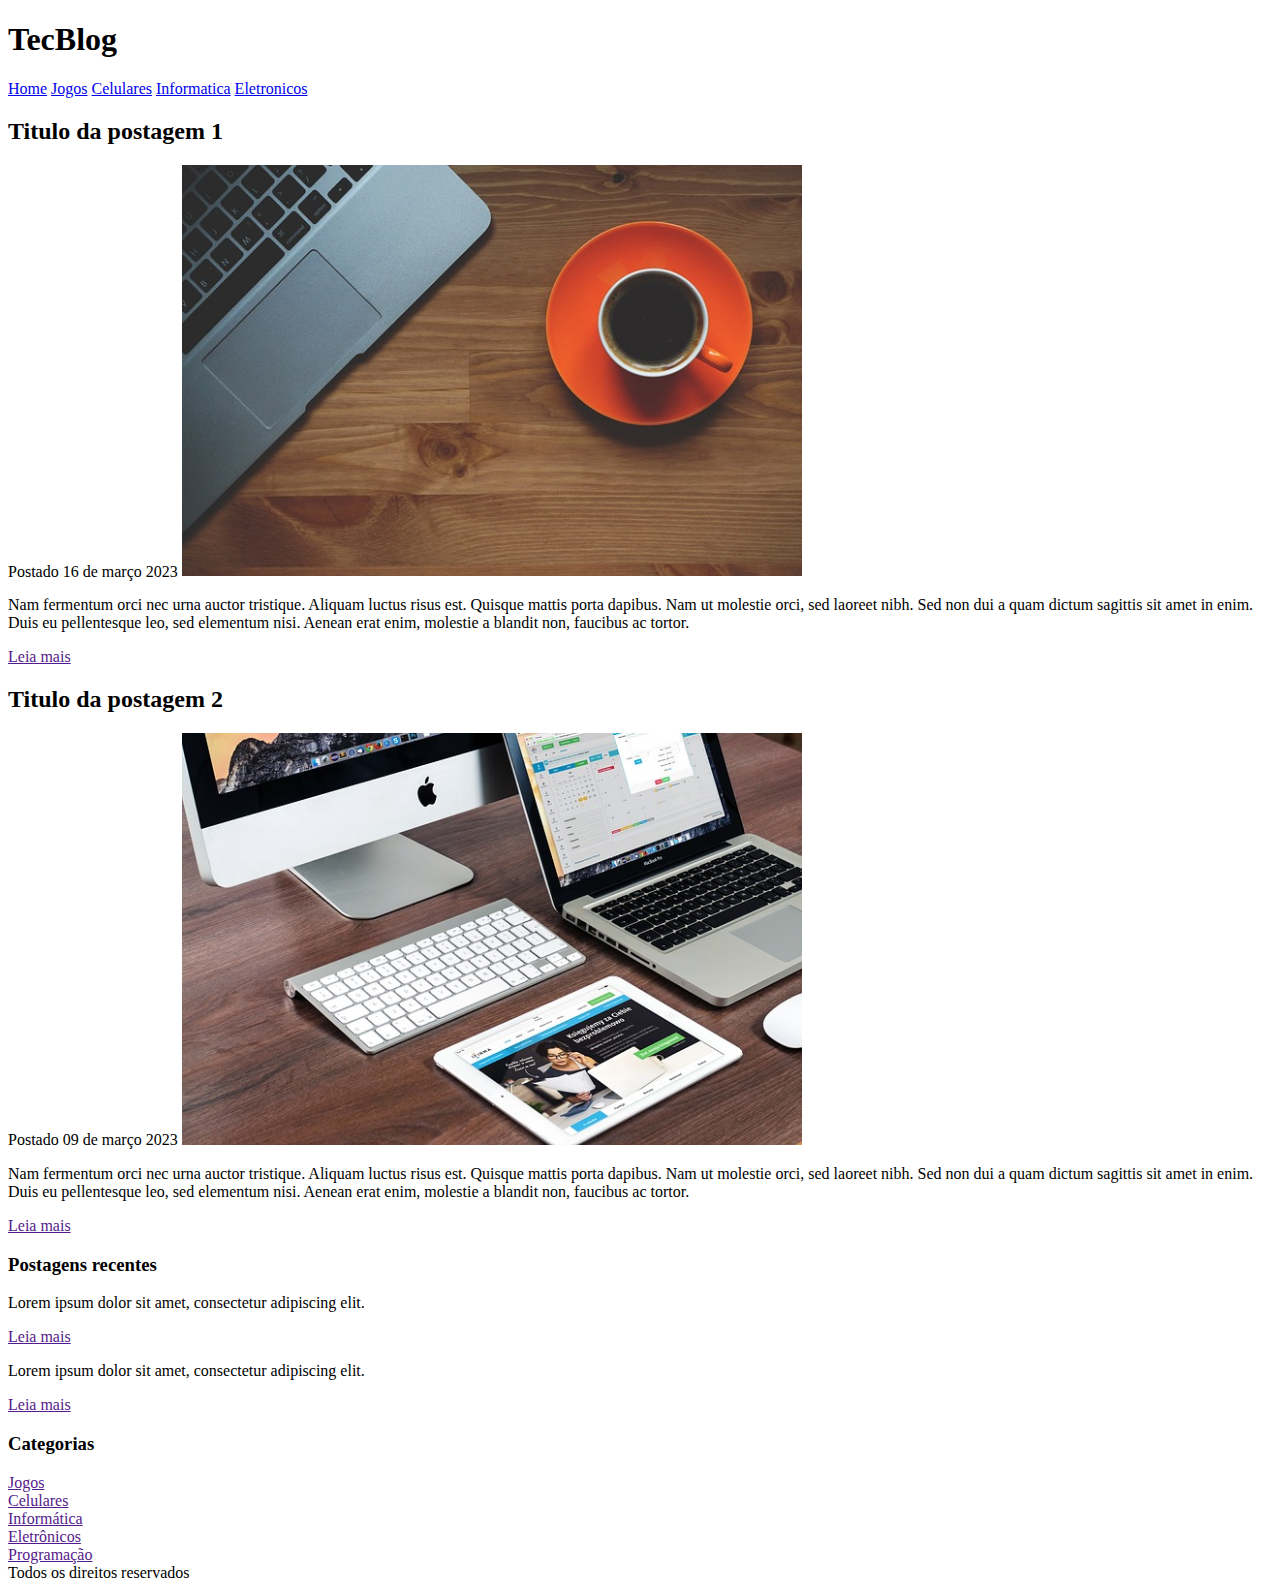
==== index.html @ addf650d "primeiro commit" ====
<!DOCTYPE html>
<html lang="en">
<head>

    <title>TecBlog - O seu Blog de tecnologia</title>
    <meta charset="UTF-8">
    <link rel="stylesheet" type="text/css" href="css/estilo.css">

</head>
<body>
    
    <div id="area-cabecalho">
        <div id="area-logo">
            <h1>Tec<span class="branco">Blog</span></h1>
        </div>
        <div id="area-menu">
            <a href="index.html">Home</a>
            <a href="jogos.html">Jogos</a>
            <a href="celulares.html">Celulares</a>
            <a href="informatica.html">Informatica</a>
            <a href="eletronicos.html">Eletronicos</a>
        </div>

    </div>

    <div id="area-principal">

        <div id="area-postagens">

            <!-- Abertura postagem -->
            <div class="postagem">
                <h2>Titulo da postagem 1</h2>
                <span class="data-postagem">Postado 16 de março 2023</span>
                <img width="620px" src="./imagens/imagem1.jpg" alt="imagem1">
                <p>
                    Nam fermentum orci nec urna auctor tristique. Aliquam luctus risus est. Quisque mattis porta dapibus. Nam ut molestie orci, sed laoreet nibh. Sed non dui a quam dictum sagittis sit amet in enim. Duis eu pellentesque leo, sed elementum nisi. Aenean erat enim, molestie a blandit non, faucibus ac tortor.
                </p>
                <a href="">Leia mais</a>
            </div><!--// Fechamento postagem -->

            <!-- Abertura postagem -->
            <div class="postagem">
                <h2>Titulo da postagem 2</h2>
                <span class="data-postagem">Postado 09 de março 2023</span>
                <img width="620px" src="./imagens/imagem2.jpg" alt="imagem1">
                <p>
                    Nam fermentum orci nec urna auctor tristique. Aliquam luctus risus est. Quisque mattis porta dapibus. Nam ut molestie orci, sed laoreet nibh. Sed non dui a quam dictum sagittis sit amet in enim. Duis eu pellentesque leo, sed elementum nisi. Aenean erat enim, molestie a blandit non, faucibus ac tortor.
                </p>
                <a href="">Leia mais</a>
            </div><!--// Fechamento postagem -->

        </div>

        <div id="area-lateral">

            <div class="conteudo-lateral">
                <h3>Postagens recentes</h3>
                <div class="postagem-lateral">
                   <p>Lorem ipsum dolor sit amet, consectetur adipiscing elit.</p> 
                   <a href="">Leia mais</a>
                </div>

                <div class="postagem-lateral" style="border-bottom: none;">
                   <p>Lorem ipsum dolor sit amet, consectetur adipiscing elit.</p> 
                   <a href="">Leia mais</a>
                </div>
            </div>

            <div class="conteudo-lateral">
                <h3>Categorias</h3>
                
                <div>
                    <a href="">Jogos</a><br>
                    <a href="">Celulares</a><br>
                    <a href="">Informática</a><br>
                    <a href="">Eletrônicos</a><br>
                    <a href="">Programação</a><br>
                </div>
                
            </div>

        </div>

        <div id="rodape">
            Todos os direitos reservados
        </div>

    </div>

</body>
</html>
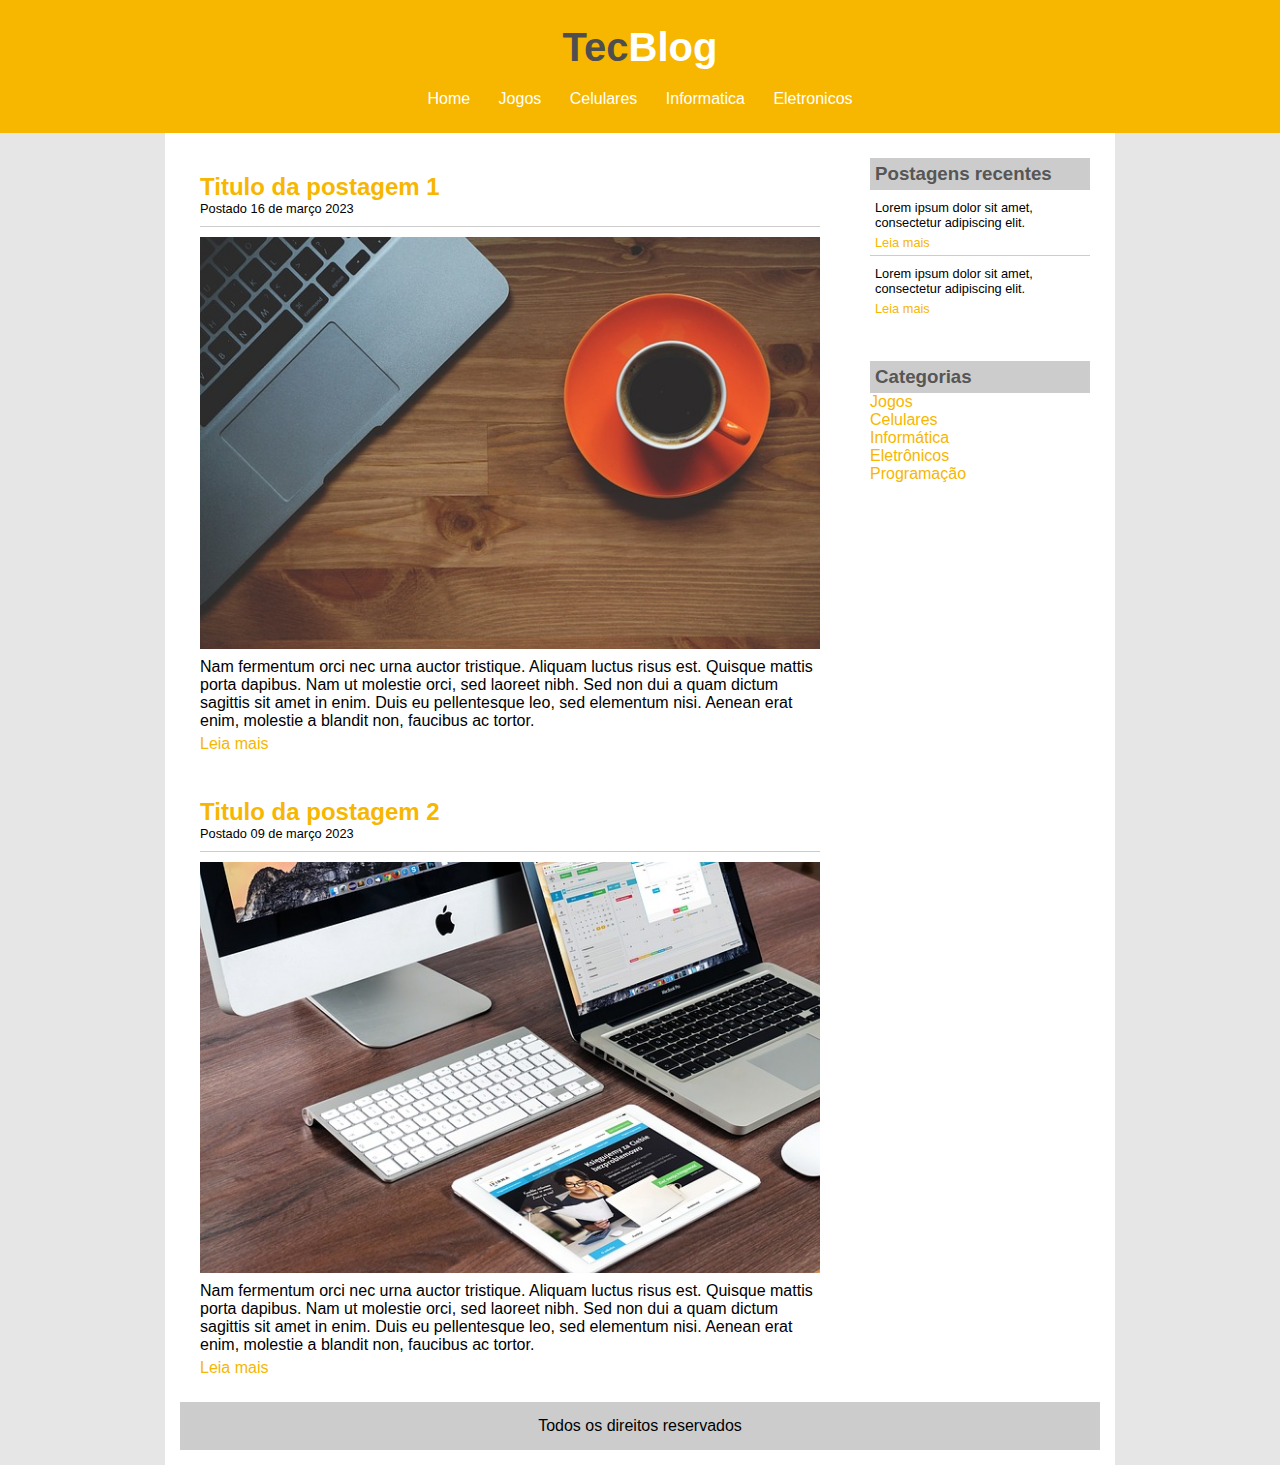
==== commit 71d1ebb5: "Update index.html" ====
--- a/index.html
+++ b/index.html
@@ -4,7 +4,7 @@
 
     <title>TecBlog - O seu Blog de tecnologia</title>
     <meta charset="UTF-8">
-    <link rel="stylesheet" type="text/css" href="css/estilo.css">
+    <link rel="stylesheet" type="text/css" href="Css/estilo.css">
 
 </head>
 <body>
@@ -47,7 +47,7 @@
                     Nam fermentum orci nec urna auctor tristique. Aliquam luctus risus est. Quisque mattis porta dapibus. Nam ut molestie orci, sed laoreet nibh. Sed non dui a quam dictum sagittis sit amet in enim. Duis eu pellentesque leo, sed elementum nisi. Aenean erat enim, molestie a blandit non, faucibus ac tortor.
                 </p>
                 <a href="">Leia mais</a>
-            </div><!--// Fechamento postagem -->
+            </div><!--// Fechamento postagem //-->
 
         </div>
 
@@ -88,4 +88,4 @@
     </div>
 
 </body>
-</html>+</html>
--- a/Css/estilo.css
+++ b/Css/estilo.css
@@ -0,0 +1,123 @@
+/* Reset de formatação */
+* {
+    margin: 0;
+    padding: 0;
+}
+
+body {
+    font-size: 1em;
+    font-family: 'Trebuchet MS', 'Lucida Sans Unicode', Helvetica, sans-serif;
+    background: #e6e6e6;
+}
+
+/* ############## LAYOUTS ############## */
+
+#area-cabecalho {
+    background-color: #f7b600;
+    padding: 15px;
+    text-align: center;
+}
+
+#area-logo, #area-menu {
+    padding: 10px;
+}
+
+#area-principal {
+    background: white;
+    width: 920px;
+    margin: 0 auto;
+    padding: 15px;
+}
+
+#area-postagens {
+    width: 660px;
+    float: left;
+}
+
+#area-lateral {
+    width: 240px;
+    float: right;
+}
+
+.postagem {
+    padding: 20px;
+    margin-bottom: 20px;
+    background: white;
+}
+
+.postagem, p {
+    margin: 5px auto;
+}
+
+.conteudo-lateral {
+    background: white;
+    padding: 10px;
+    margin-bottom: 20px;
+}
+
+.postagem-lateral {
+    font-size: 0.8em;
+    padding: 5px;
+    border-bottom: 1px solid #ccc;
+}
+
+#rodape {
+    clear: both;
+    text-align: center;
+    padding: 15px;
+    background: #ccc;
+}
+
+/* ############## FORMATAÇÃO MENU ############## */
+
+a {
+    text-decoration: none;
+}
+
+a:link, a:visited {
+    color: #f7b600;
+}
+
+a:hover {
+    text-decoration: underline;
+}
+
+#area-cabecalho a:link, #area-cabecalho a:visited {
+    color: #fff;
+    padding: 8px 12px;
+}
+
+#area-cabecalho a:hover {
+    color: #f7b600;
+    background: #fff;
+    text-decoration: none;
+}
+
+/* ############## FORMATAÇÕES GERAIS ############## */
+
+h1 {
+    color: #4e4e4e;
+    font-size: 2.5em;
+}
+
+h2 {
+    color: #f7b600;
+}
+
+h3 {
+    color: #565656;
+    background: #ccc;
+    padding: 5px;
+}
+
+.branco {
+    color: white;
+}
+
+.data-postagem {
+    font-size: 0.8em;
+    border-bottom: 1px solid #ccc;
+    padding-bottom: 10px;  
+    margin-bottom: 10px;
+    display: block;
+}
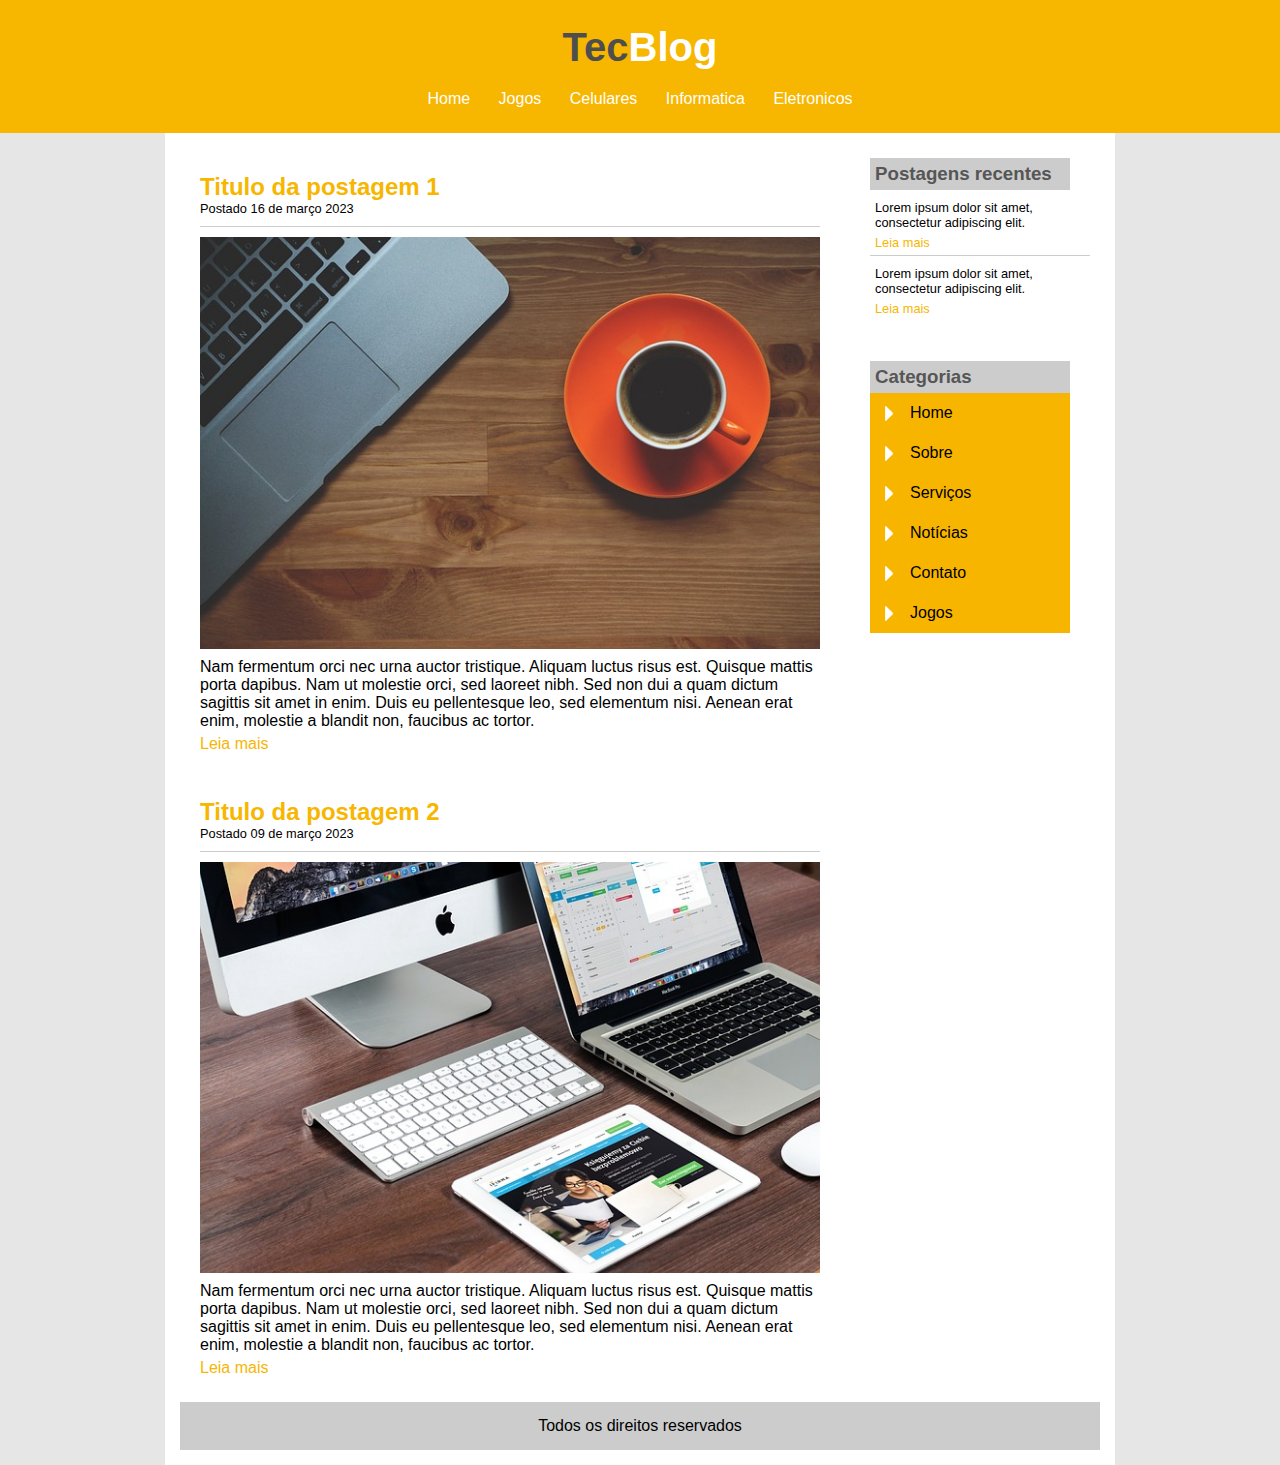
==== commit 4fa876d6: "add menu" ====
--- a/index.html
+++ b/index.html
@@ -69,12 +69,15 @@
             <div class="conteudo-lateral">
                 <h3>Categorias</h3>
                 
-                <div>
-                    <a href="">Jogos</a><br>
-                    <a href="">Celulares</a><br>
-                    <a href="">Informática</a><br>
-                    <a href="">Eletrônicos</a><br>
-                    <a href="">Programação</a><br>
+                <div  id="navegacao">
+                    <ul>
+                        <li class="home"><a href="index.html">Home</a></li>
+                        <li class="sobre"><a href="sobre.html">Sobre</a></li>
+                        <li class="servicos"><a href="servicos.html">Serviços</a></li>
+                        <li class="noticias"><a href="noticias.html">Notícias</a></li>
+                        <li class="contato"><a href="contato.html">Contato</a></li>
+                        <li class="jogos"><a href="jogos.html">Jogos</a></li>
+                    </ul>
                 </div>
                 
             </div>
--- a/Css/estilo.css
+++ b/Css/estilo.css
@@ -69,7 +69,6 @@
 }
 
 /* ############## FORMATAÇÃO MENU ############## */
-
 a {
     text-decoration: none;
 }
@@ -93,6 +92,36 @@
     text-decoration: none;
 }
 
+#navegacao ul {
+    margin: 0px;
+    padding: 0px;
+    list-style-type: none;
+}
+#navegacao ul a {
+    width: 200px;
+    height: 40px;
+    display: block;
+    color: black;
+    text-decoration: none;
+    text-indent: 40px;
+    line-height: 40px;
+    background: #f7b600 url(../imagens/menu.png) no-repeat left bottom;
+}
+
+#navegacao a:hover {
+    background-position: right bottom;
+    background-color: #ff9200;
+    color: #fff;
+}
+
+#home #navegacao .home a, 
+#sobre #navegacao .sobre a, 
+#servicos #navegacao .servicos a {
+    background-position: right bottom;
+    background-color: #ff9200;
+    color: #fff;
+}
+
 /* ############## FORMATAÇÕES GERAIS ############## */
 
 h1 {
@@ -108,6 +137,7 @@
     color: #565656;
     background: #ccc;
     padding: 5px;
+    width: 190px;
 }
 
 .branco {
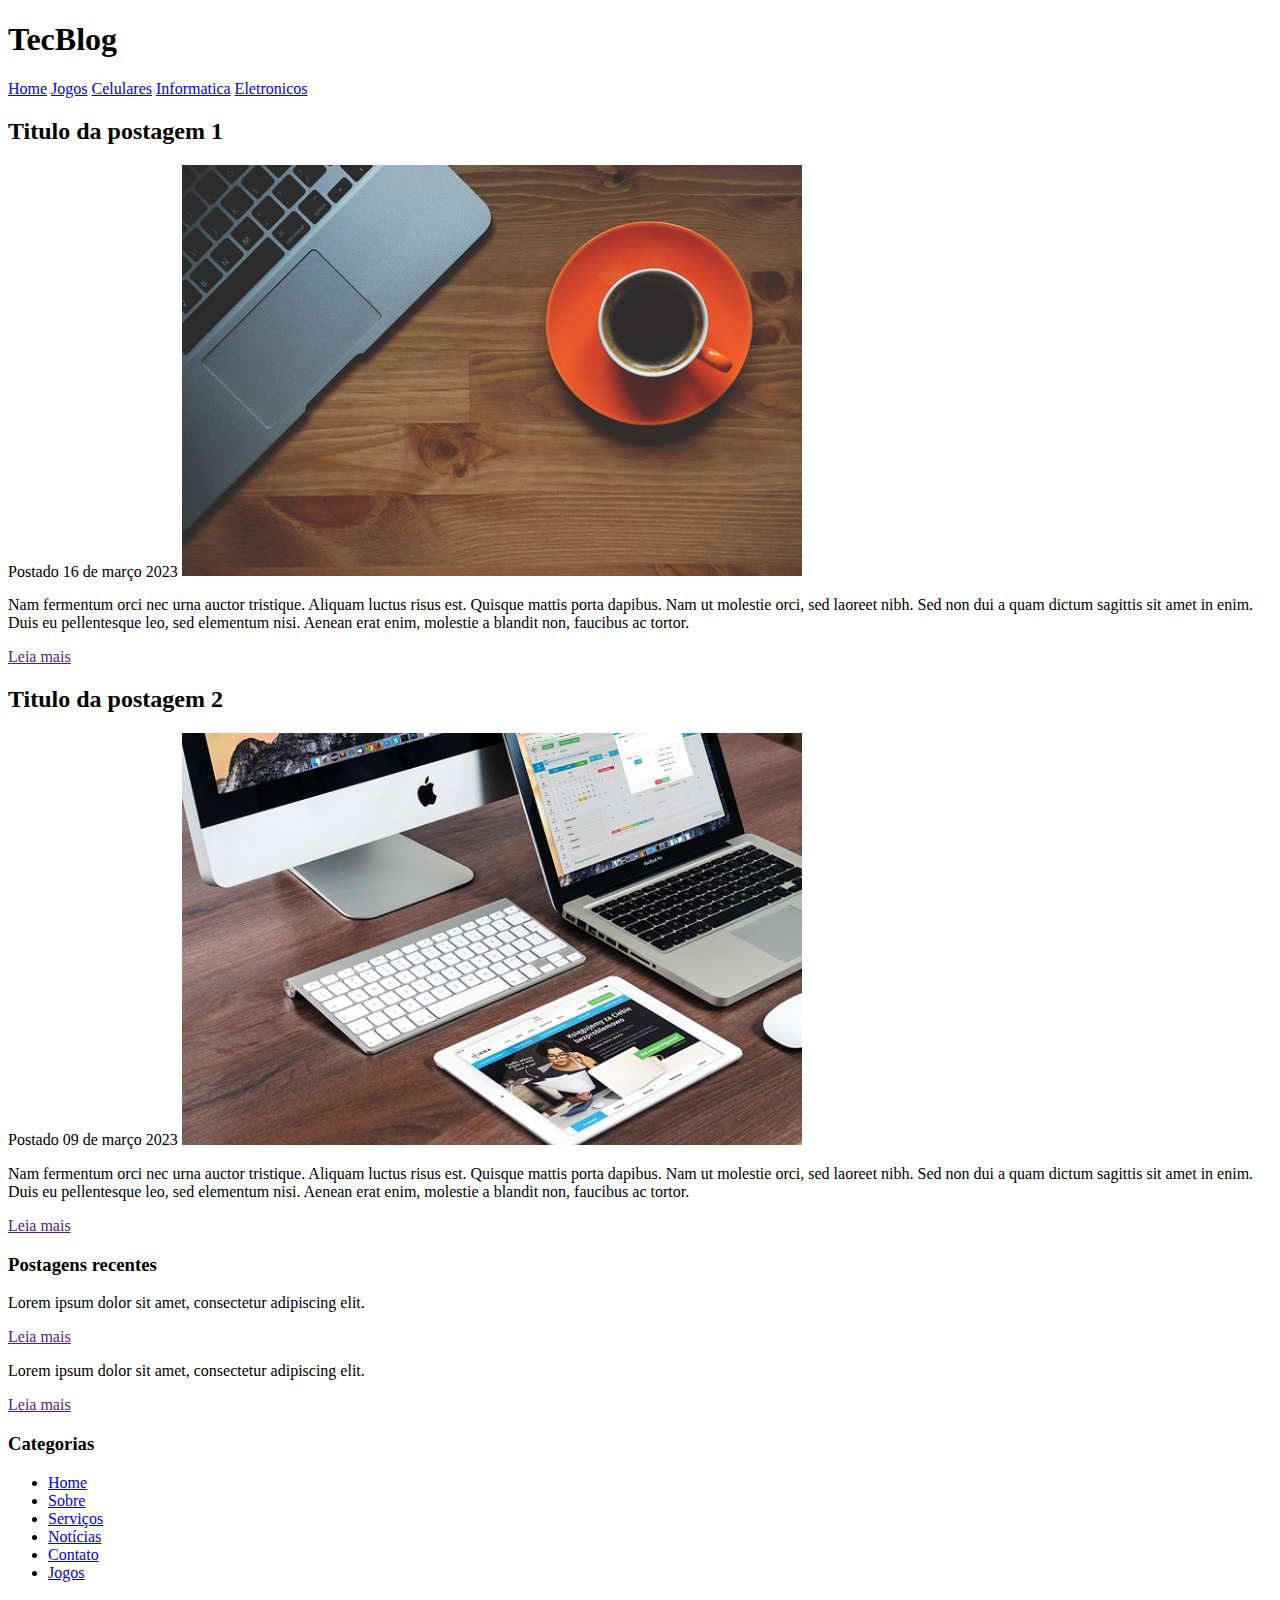
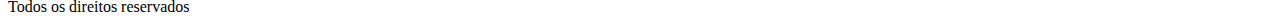
==== commit d5901e97: "update index.html" ====
--- a/index.html
+++ b/index.html
@@ -4,7 +4,7 @@
 
     <title>TecBlog - O seu Blog de tecnologia</title>
     <meta charset="UTF-8">
-    <link rel="stylesheet" type="text/css" href="Css/estilo.css">
+    <link rel="stylesheet" type="text/css" href="css/estilo.css">
 
 </head>
 <body>
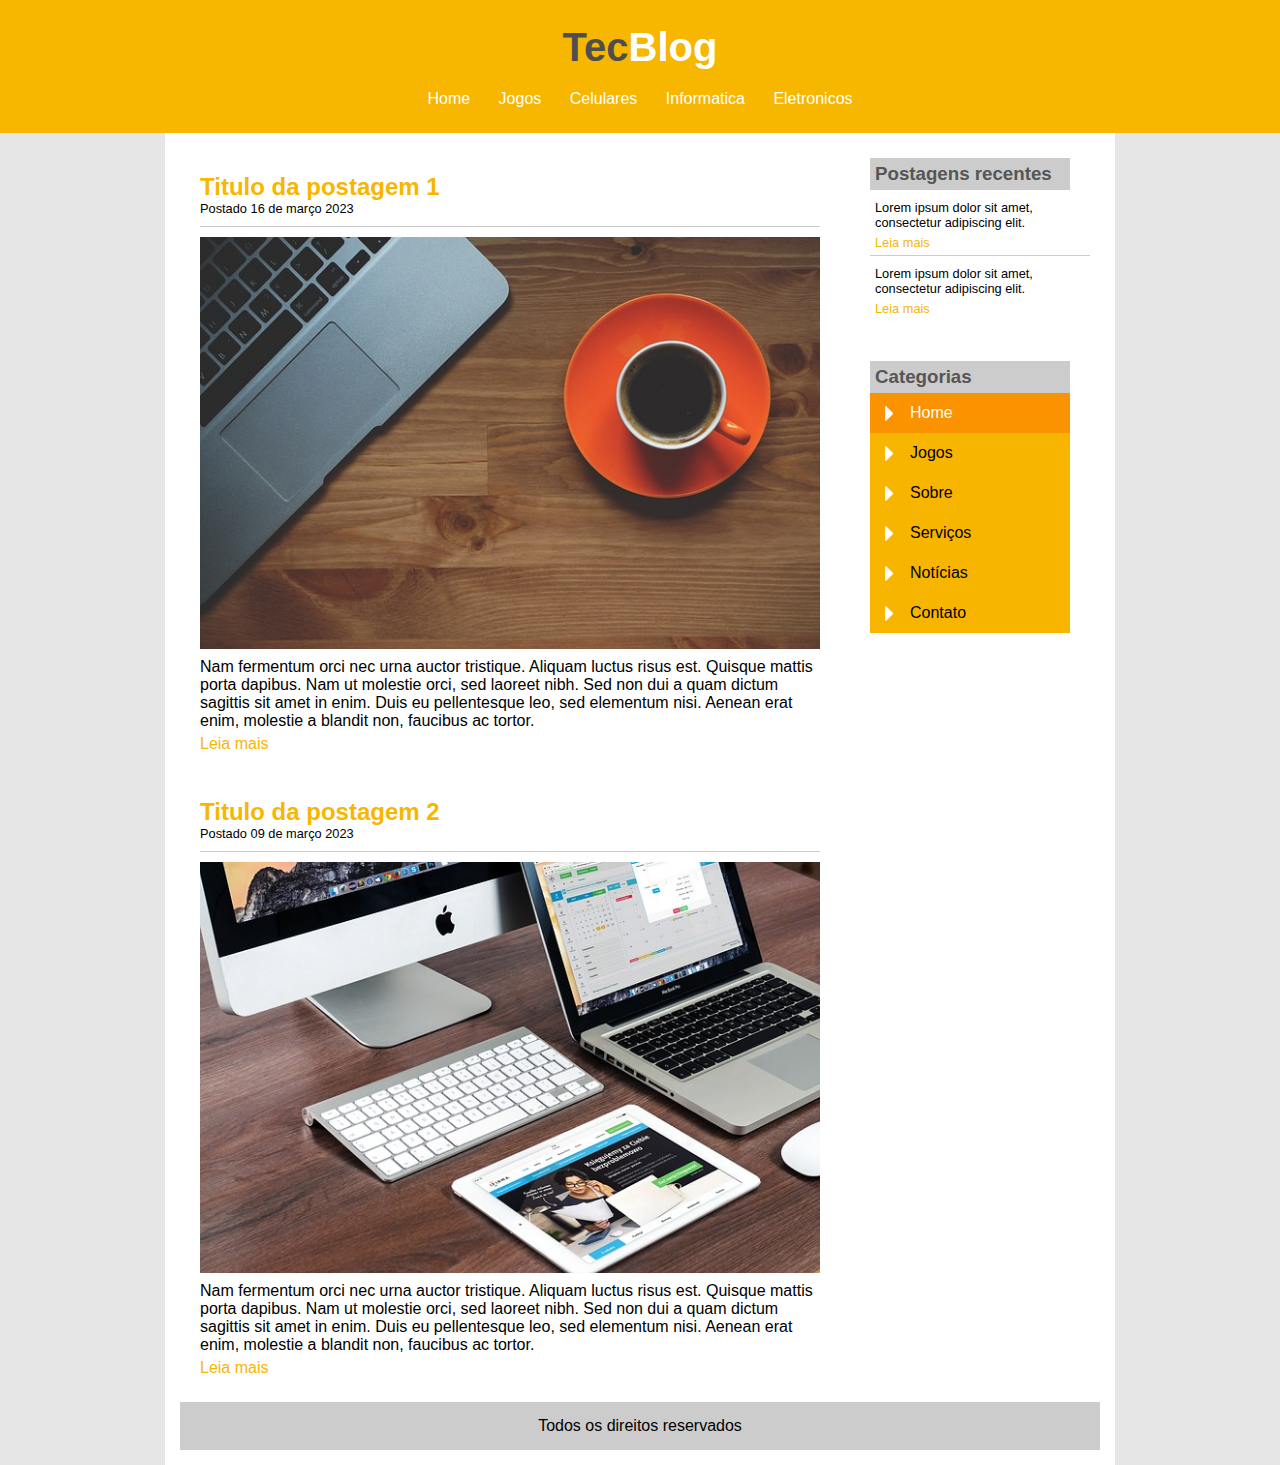
==== commit eee68718: "atualizando html" ====
--- a/index.html
+++ b/index.html
@@ -7,7 +7,7 @@
     <link rel="stylesheet" type="text/css" href="css/estilo.css">
 
 </head>
-<body>
+<body id="home">
     
     <div id="area-cabecalho">
         <div id="area-logo">
@@ -72,11 +72,11 @@
                 <div  id="navegacao">
                     <ul>
                         <li class="home"><a href="index.html">Home</a></li>
+                        <li class="jogos"><a href="jogos.html">Jogos</a></li>
                         <li class="sobre"><a href="sobre.html">Sobre</a></li>
                         <li class="servicos"><a href="servicos.html">Serviços</a></li>
                         <li class="noticias"><a href="noticias.html">Notícias</a></li>
                         <li class="contato"><a href="contato.html">Contato</a></li>
-                        <li class="jogos"><a href="jogos.html">Jogos</a></li>
                     </ul>
                 </div>
                 
--- a/css/estilo.css
+++ b/css/estilo.css
@@ -0,0 +1,153 @@
+/* Reset de formatação */
+* {
+    margin: 0;
+    padding: 0;
+}
+
+body {
+    font-size: 1em;
+    font-family: 'Trebuchet MS', 'Lucida Sans Unicode', Helvetica, sans-serif;
+    background: #e6e6e6;
+}
+
+/* ############## LAYOUTS ############## */
+
+#area-cabecalho {
+    background-color: #f7b600;
+    padding: 15px;
+    text-align: center;
+}
+
+#area-logo, #area-menu {
+    padding: 10px;
+}
+
+#area-principal {
+    background: white;
+    width: 920px;
+    margin: 0 auto;
+    padding: 15px;
+}
+
+#area-postagens {
+    width: 660px;
+    float: left;
+}
+
+#area-lateral {
+    width: 240px;
+    float: right;
+}
+
+.postagem {
+    padding: 20px;
+    margin-bottom: 20px;
+    background: white;
+}
+
+.postagem, p {
+    margin: 5px auto;
+}
+
+.conteudo-lateral {
+    background: white;
+    padding: 10px;
+    margin-bottom: 20px;
+}
+
+.postagem-lateral {
+    font-size: 0.8em;
+    padding: 5px;
+    border-bottom: 1px solid #ccc;
+}
+
+#rodape {
+    clear: both;
+    text-align: center;
+    padding: 15px;
+    background: #ccc;
+}
+
+/* ############## FORMATAÇÃO MENU ############## */
+a {
+    text-decoration: none;
+}
+
+a:link, a:visited {
+    color: #f7b600;
+}
+
+a:hover {
+    text-decoration: underline;
+}
+
+#area-cabecalho a:link, #area-cabecalho a:visited {
+    color: #fff;
+    padding: 8px 12px;
+}
+
+#area-cabecalho a:hover {
+    color: #f7b600;
+    background: #fff;
+    text-decoration: none;
+}
+
+#navegacao ul {
+    margin: 0px;
+    padding: 0px;
+    list-style-type: none;
+}
+#navegacao ul a {
+    width: 200px;
+    height: 40px;
+    display: block;
+    color: black;
+    text-decoration: none;
+    text-indent: 40px;
+    line-height: 40px;
+    background: #f7b600 url(../imagens/menu.png) no-repeat left bottom;
+}
+
+#navegacao a:hover {
+    background-position: right bottom;
+    background-color: #ff9200;
+    color: #fff;
+}
+
+#home #navegacao .home a, 
+#sobre #navegacao .sobre a, 
+#servicos #navegacao .servicos a {
+    background-position: right bottom;
+    background-color: #ff9200;
+    color: #fff;
+}
+
+/* ############## FORMATAÇÕES GERAIS ############## */
+
+h1 {
+    color: #4e4e4e;
+    font-size: 2.5em;
+}
+
+h2 {
+    color: #f7b600;
+}
+
+h3 {
+    color: #565656;
+    background: #ccc;
+    padding: 5px;
+    width: 190px;
+}
+
+.branco {
+    color: white;
+}
+
+.data-postagem {
+    font-size: 0.8em;
+    border-bottom: 1px solid #ccc;
+    padding-bottom: 10px;  
+    margin-bottom: 10px;
+    display: block;
+}
